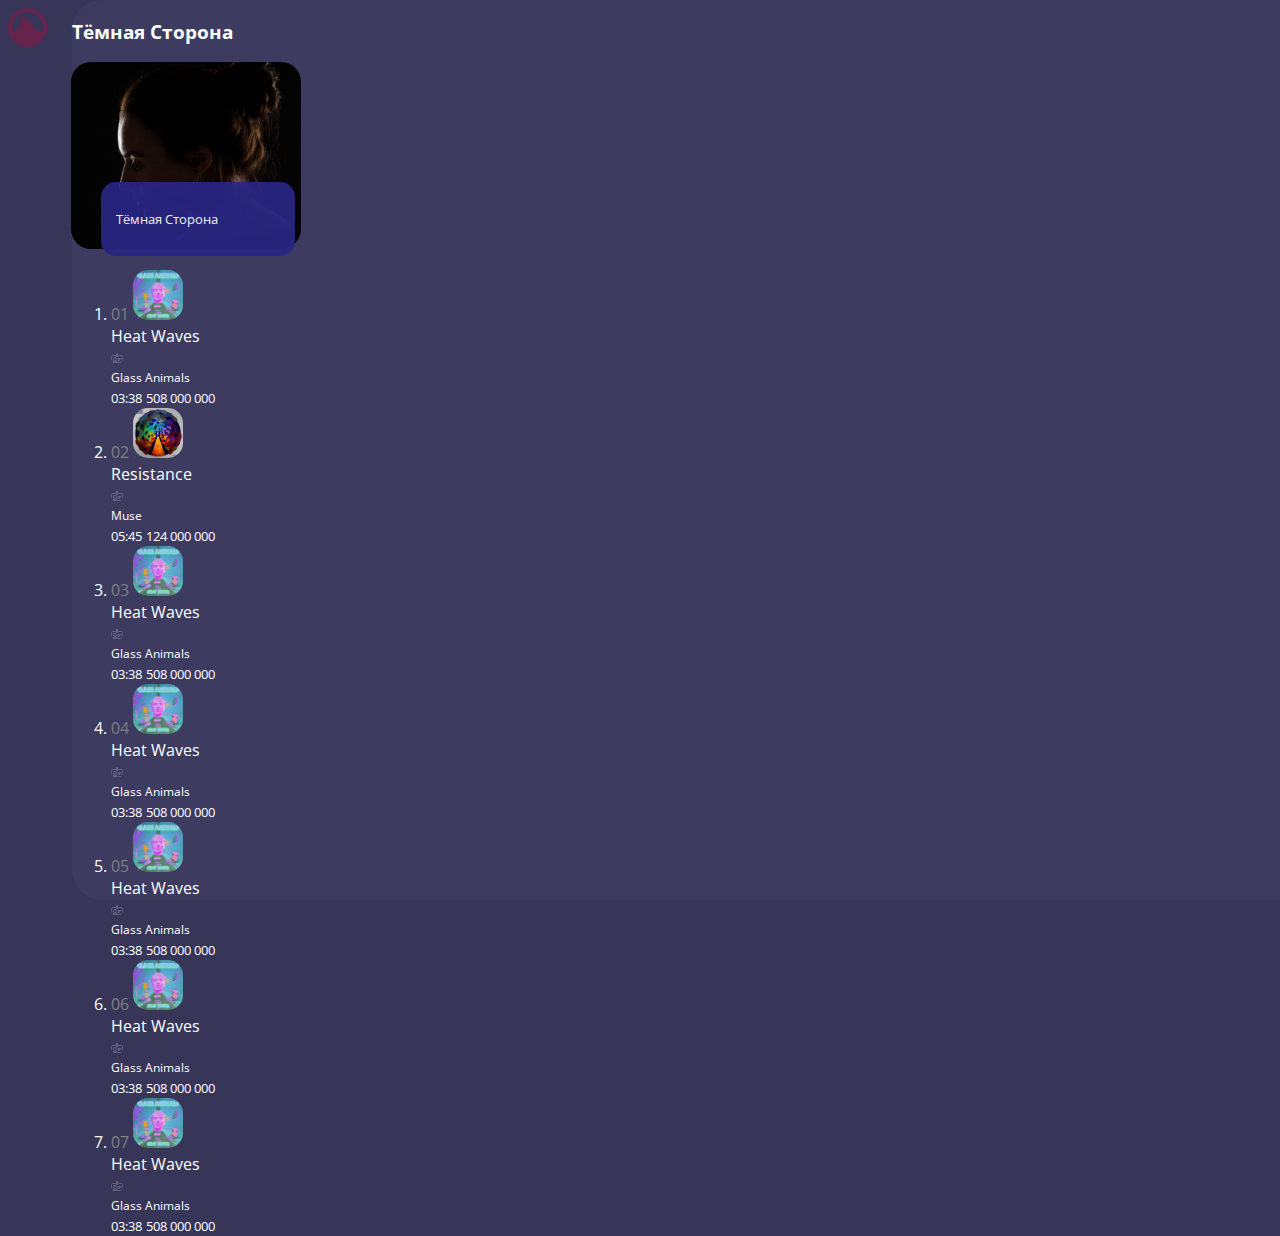
==== album.html @ 731a8bd6 "Add files via upload" ====
<!DOCTYPE html>
<html lang="ru">

<head>
    <meta charset="UTF-8">
    <meta http-equiv="X-UA-Compatible" content="IE=edge">
    <meta name="viewport" content="width=device-width, initial-scale=1.0">
    <title>Главная</title>
    <link href="https://cdn.jsdelivr.net/npm/bootstrap@5.3.0-alpha1/dist/css/bootstrap.min.css" rel="stylesheet"
        integrity="sha384-GLhlTQ8iRABdZLl6O3oVMWSktQOp6b7In1Zl3/Jr59b6EGGoI1aFkw7cmDA6j6gD" crossorigin="anonymous">
    <link rel="stylesheet" href="https://cdnjs.cloudflare.com/ajax/libs/animate.css/4.1.1/animate.min.css" />
    <link rel="stylesheet" href="css/index.css">
    <link rel="shortcut icon" href="favicon.ico" type="image/x-icon">
</head>

<body style="overflow: hidden;">
    <header class="d-flex flex-column flex-shrink-0" style="width: 72px;">
        <a href="/music" class="d-block p-3 link-dark text-decoration-none  animate__animated animate__slideInRight"
            data-bs-toggle="tooltip">
            <img src="assets/audio.png" class="bi pe-none" width="39" height="39">
        </a>
    </header>
    <main class="animate__animated animate__slideInRight">
        <h3 class="my-4 ms-5">Тёмная Сторона</h3>
        <div class="row">
            <div class="img-text animate__animated animate__zoomIn ms-5 me-1 col">
                <img src="assets/dark.jpg" class="img">
                <div class="body-1" style="left: 30px;">
                    <p class="card-text">Тёмная Сторона</p>
                </div>
            </div>
            <ol class="col list">
                <li class="d-flex align-items-center mb-3">
                    <span class="me-3">01</span>
                    <img class="me-3" src="assets/heatwaves.png" width="50px" height="50px">
                    <div class="text me-5">
                        <div>Heat Waves</div>
                        <div class="d-flex">
                            <img src="assets/profile-no.png" width="12px" height="12px">
                            <div class="text-secondary">Glass Animals</div>
                        </div>
                    </div>
                    <span class="time ms-5">03:38</span>
                    <span class="time text-secondary ms-auto me-4">508 000 000</span>
                </li>
                <li class="d-flex align-items-center mb-3">
                    <span class="me-3">02</span>
                    <img class="me-3" src="assets/resistance.jpg" width="50px" height="50px">
                    <div class="text me-5">
                        <div>Resistance</div>
                        <div class="d-flex">
                            <img src="assets/profile-no.png" width="12px" height="12px">
                            <div class="text-secondary">Muse</div>
                        </div>
                    </div>
                    <span class="time ms-5">05:45</span>
                    <span class="time text-secondary ms-auto me-4">124 000 000</span>
                </li>
                <li class="d-flex align-items-center mb-3">
                    <span class="me-3">03</span>
                    <img class="me-3" src="assets/heatwaves.png" width="50px" height="50px">
                    <div class="text me-5">
                        <div>Heat Waves</div>
                        <div class="d-flex">
                            <img src="assets/profile-no.png" width="12px" height="12px">
                            <div class="text-secondary">Glass Animals</div>
                        </div>
                    </div>
                    <span class="time ms-5">03:38</span>
                    <span class="time text-secondary ms-auto me-4">508 000 000</span>
                </li>
                <li class="d-flex align-items-center mb-3">
                    <span class="me-3">04</span>
                    <img class="me-3" src="assets/heatwaves.png" width="50px" height="50px">
                    <div class="text me-5">
                        <div>Heat Waves</div>
                        <div class="d-flex">
                            <img src="assets/profile-no.png" width="12px" height="12px">
                            <div class="text-secondary">Glass Animals</div>
                        </div>
                    </div>
                    <span class="time ms-5">03:38</span>
                    <span class="time text-secondary ms-auto me-4">508 000 000</span>
                </li>
                <li class="d-flex align-items-center mb-3">
                    <span class="me-3">05</span>
                    <img class="me-3" src="assets/heatwaves.png" width="50px" height="50px">
                    <div class="text me-5">
                        <div>Heat Waves</div>
                        <div class="d-flex">
                            <img src="assets/profile-no.png" width="12px" height="12px">
                            <div class="text-secondary">Glass Animals</div>
                        </div>
                    </div>
                    <span class="time ms-5">03:38</span>
                    <span class="time text-secondary ms-auto me-4">508 000 000</span>
                </li>
                <li class="d-flex align-items-center mb-3">
                    <span class="me-3">06</span>
                    <img class="me-3" src="assets/heatwaves.png" width="50px" height="50px">
                    <div class="me-5 text">
                        <div>Heat Waves</div>
                        <div class="d-flex">
                            <img src="assets/profile-no.png" width="12px" height="12px">
                            <div class="text-secondary">Glass Animals</div>
                        </div>
                    </div>
                    <span class="time ms-5">03:38</span>
                    <span class="time text-secondary ms-auto me-4">508 000 000</span>
                </li>
                <li class="d-flex align-items-center mb-3">
                    <span class="me-3">07</span>
                    <img class="me-3" src="assets/heatwaves.png" width="50px" height="50px">
                    <div class="me-5 text">
                        <div>Heat Waves</div>
                        <div class="d-flex">
                            <img src="assets/profile-no.png" width="12px" height="12px">
                            <div class="text-secondary">Glass Animals</div>
                        </div>
                    </div>
                    <span class="time ms-5">03:38</span>
                    <span class="time text-secondary ms-auto me-4">508 000 000</span>
                </li>
            </ol>
        </div>

    </main>
    <script src="https://cdn.jsdelivr.net/npm/bootstrap@5.3.0-alpha1/dist/js/bootstrap.bundle.min.js"
        integrity="sha384-w76AqPfDkMBDXo30jS1Sgez6pr3x5MlQ1ZAGC+nuZB+EYdgRZgiwxhTBTkF7CXvN"
        crossorigin="anonymous"></script>
</body>

</html>
---- css/index.css ----
@import url('https://fonts.googleapis.com/css2?family=Open+Sans&display=swap');

* {
    font-family: 'Open Sans', sans-serif;
}

body {
    background: #373658;
}

main {
    position: absolute;
    
    height: 100%;
    background: #3D3B60;
    left: 72px;
    top: 0;
    right: 0;
    border-radius: 30px 0 0 30px;
    color: white;
}

.img {
    max-width: 230px;
    max-height: 190px;
    border-radius: 20px;
}

.body-1 {
    position: absolute;
    background: #282682;
    padding: 15px 77px 15px 15px;
    border-radius: 15px;
    top: 120px;
    left: 17px;
    opacity: .94;
}

.img-text {
    position: relative;
    max-width: 230px;
}

p {
    font-size: 13px;
    color: white;
}

.body-2 {
    position: absolute;
    background: #792787;
    padding: 15px 45px 15px 15px;
    border-radius: 15px;
    bottom: 15px;
    left: 17px;
    opacity: .94;
}

.albums {
    overflow-x: auto;
}

span.me-3 {
    color: grey;
}

li img {
    border-radius: 15px;
}

div .d-flex {
    align-items: center;
}

.text-secondary {
    font-size: 12px;
}

.time {
    font-size: 13px;
}

.text {
    width: 178px;
}

.row {
    margin-left: -1px;
    padding: 0;
}

@media (max-width: 425px) {
    .ms-auto {
        visibility: hidden;
    }
    .list {
        margin-top: 10px;
    }
}

@media (max-height: 740px) {
    main {
        height: auto;
    }
}
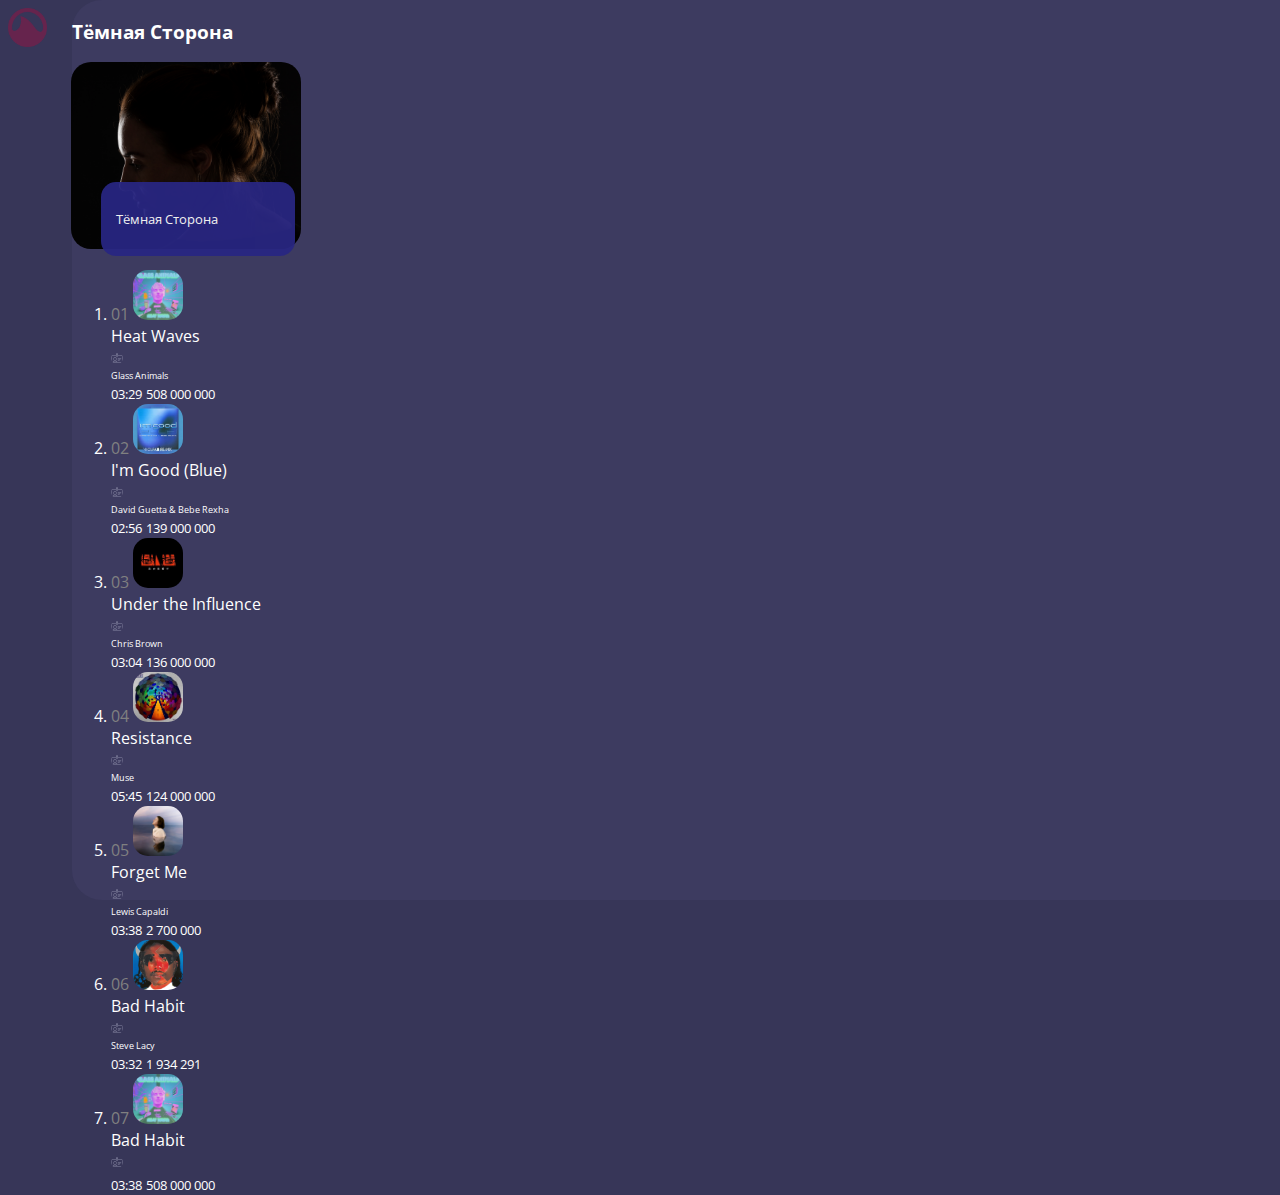
==== commit 4e8371b0: "Add files via upload" ====
--- a/album.html
+++ b/album.html
@@ -37,88 +37,88 @@
                         <div>Heat Waves</div>
                         <div class="d-flex">
                             <img src="assets/profile-no.png" width="12px" height="12px">
-                            <div class="text-secondary">Glass Animals</div>
+                            <div class="text-secondary ms-1">Glass Animals</div>
                         </div>
                     </div>
-                    <span class="time ms-5">03:38</span>
+                    <span class="time ms-2">03:29</span>
                     <span class="time text-secondary ms-auto me-4">508 000 000</span>
                 </li>
                 <li class="d-flex align-items-center mb-3">
                     <span class="me-3">02</span>
+                    <img class="me-3" src="assets/good.jpg" width="50px" height="50px">
+                    <div class="text me-5">
+                        <div>I'm Good (Blue)</div>
+                        <div class="d-flex">
+                            <img src="assets/profile-no.png" width="12px" height="12px">
+                            <div class="text-secondary ms-1">David Guetta & Bebe Rexha</div>
+                        </div>
+                    </div>
+                    <span class="time ms-2">02:56</span>
+                    <span class="time text-secondary ms-auto me-4">139 000 000</span>
+                </li>
+                <li class="d-flex align-items-center mb-3">
+                    <span class="me-3">03</span>
+                    <img class="me-3" src="assets/under.jpeg" width="50px" height="50px">
+                    <div class="text me-5">
+                        <div>Under the Influence</div>
+                        <div class="d-flex">
+                            <img src="assets/profile-no.png" width="12px" height="12px">
+                            <div class="text-secondary ms-1">Chris Brown</div>
+                        </div>
+                    </div>
+                    <span class="time ms-2">03:04</span>
+                    <span class="time text-secondary ms-auto me-4">136 000 000</span>
+                </li>
+                <li class="d-flex align-items-center mb-3">
+                    <span class="me-3">04</span>
                     <img class="me-3" src="assets/resistance.jpg" width="50px" height="50px">
                     <div class="text me-5">
                         <div>Resistance</div>
                         <div class="d-flex">
                             <img src="assets/profile-no.png" width="12px" height="12px">
-                            <div class="text-secondary">Muse</div>
+                            <div class="text-secondary ms-1">Muse</div>
                         </div>
                     </div>
-                    <span class="time ms-5">05:45</span>
+                    <span class="time ms-2">05:45</span>
                     <span class="time text-secondary ms-auto me-4">124 000 000</span>
                 </li>
                 <li class="d-flex align-items-center mb-3">
-                    <span class="me-3">03</span>
-                    <img class="me-3" src="assets/heatwaves.png" width="50px" height="50px">
+                    <span class="me-3">05</span>
+                    <img class="me-3" src="assets/forget.png" width="50px" height="50px">
                     <div class="text me-5">
-                        <div>Heat Waves</div>
+                        <div>Forget Me</div>
                         <div class="d-flex">
                             <img src="assets/profile-no.png" width="12px" height="12px">
-                            <div class="text-secondary">Glass Animals</div>
+                            <div class="text-secondary ms-1">Lewis Capaldi</div>
                         </div>
                     </div>
-                    <span class="time ms-5">03:38</span>
-                    <span class="time text-secondary ms-auto me-4">508 000 000</span>
-                </li>
-                <li class="d-flex align-items-center mb-3">
-                    <span class="me-3">04</span>
-                    <img class="me-3" src="assets/heatwaves.png" width="50px" height="50px">
-                    <div class="text me-5">
-                        <div>Heat Waves</div>
-                        <div class="d-flex">
-                            <img src="assets/profile-no.png" width="12px" height="12px">
-                            <div class="text-secondary">Glass Animals</div>
-                        </div>
-                    </div>
-                    <span class="time ms-5">03:38</span>
-                    <span class="time text-secondary ms-auto me-4">508 000 000</span>
-                </li>
-                <li class="d-flex align-items-center mb-3">
-                    <span class="me-3">05</span>
-                    <img class="me-3" src="assets/heatwaves.png" width="50px" height="50px">
-                    <div class="text me-5">
-                        <div>Heat Waves</div>
-                        <div class="d-flex">
-                            <img src="assets/profile-no.png" width="12px" height="12px">
-                            <div class="text-secondary">Glass Animals</div>
-                        </div>
-                    </div>
-                    <span class="time ms-5">03:38</span>
-                    <span class="time text-secondary ms-auto me-4">508 000 000</span>
+                    <span class="time ms-2">03:38</span>
+                    <span class="time text-secondary ms-auto me-4">2 700 000</span>
                 </li>
                 <li class="d-flex align-items-center mb-3">
                     <span class="me-3">06</span>
-                    <img class="me-3" src="assets/heatwaves.png" width="50px" height="50px">
+                    <img class="me-3" src="assets/bad.jpg" width="50px" height="50px">
                     <div class="me-5 text">
-                        <div>Heat Waves</div>
+                        <div>Bad Habit</div>
                         <div class="d-flex">
                             <img src="assets/profile-no.png" width="12px" height="12px">
-                            <div class="text-secondary">Glass Animals</div>
+                            <div class="text-secondary ms-1">Steve Lacy</div>
                         </div>
                     </div>
-                    <span class="time ms-5">03:38</span>
-                    <span class="time text-secondary ms-auto me-4">508 000 000</span>
+                    <span class="time ms-2">03:32</span>
+                    <span class="time text-secondary ms-auto me-4">1 934 291</span>
                 </li>
                 <li class="d-flex align-items-center mb-3">
                     <span class="me-3">07</span>
                     <img class="me-3" src="assets/heatwaves.png" width="50px" height="50px">
                     <div class="me-5 text">
-                        <div>Heat Waves</div>
+                        <div>Bad Habit</div>
                         <div class="d-flex">
                             <img src="assets/profile-no.png" width="12px" height="12px">
-                            <div class="text-secondary">Glass Animals</div>
+                            <div class="text-secondary ms-1"></div>
                         </div>
                     </div>
-                    <span class="time ms-5">03:38</span>
+                    <span class="time ms-2">03:38</span>
                     <span class="time text-secondary ms-auto me-4">508 000 000</span>
                 </li>
             </ol>
--- a/css/index.css
+++ b/css/index.css
@@ -10,7 +10,6 @@
 
 main {
     position: absolute;
-    
     height: 100%;
     background: #3D3B60;
     left: 72px;
@@ -73,7 +72,7 @@
 }
 
 .text-secondary {
-    font-size: 12px;
+    font-size: 9px;
 }
 
 .time {
@@ -92,6 +91,7 @@
 @media (max-width: 425px) {
     .ms-auto {
         visibility: hidden;
+        width: 0;
     }
     .list {
         margin-top: 10px;
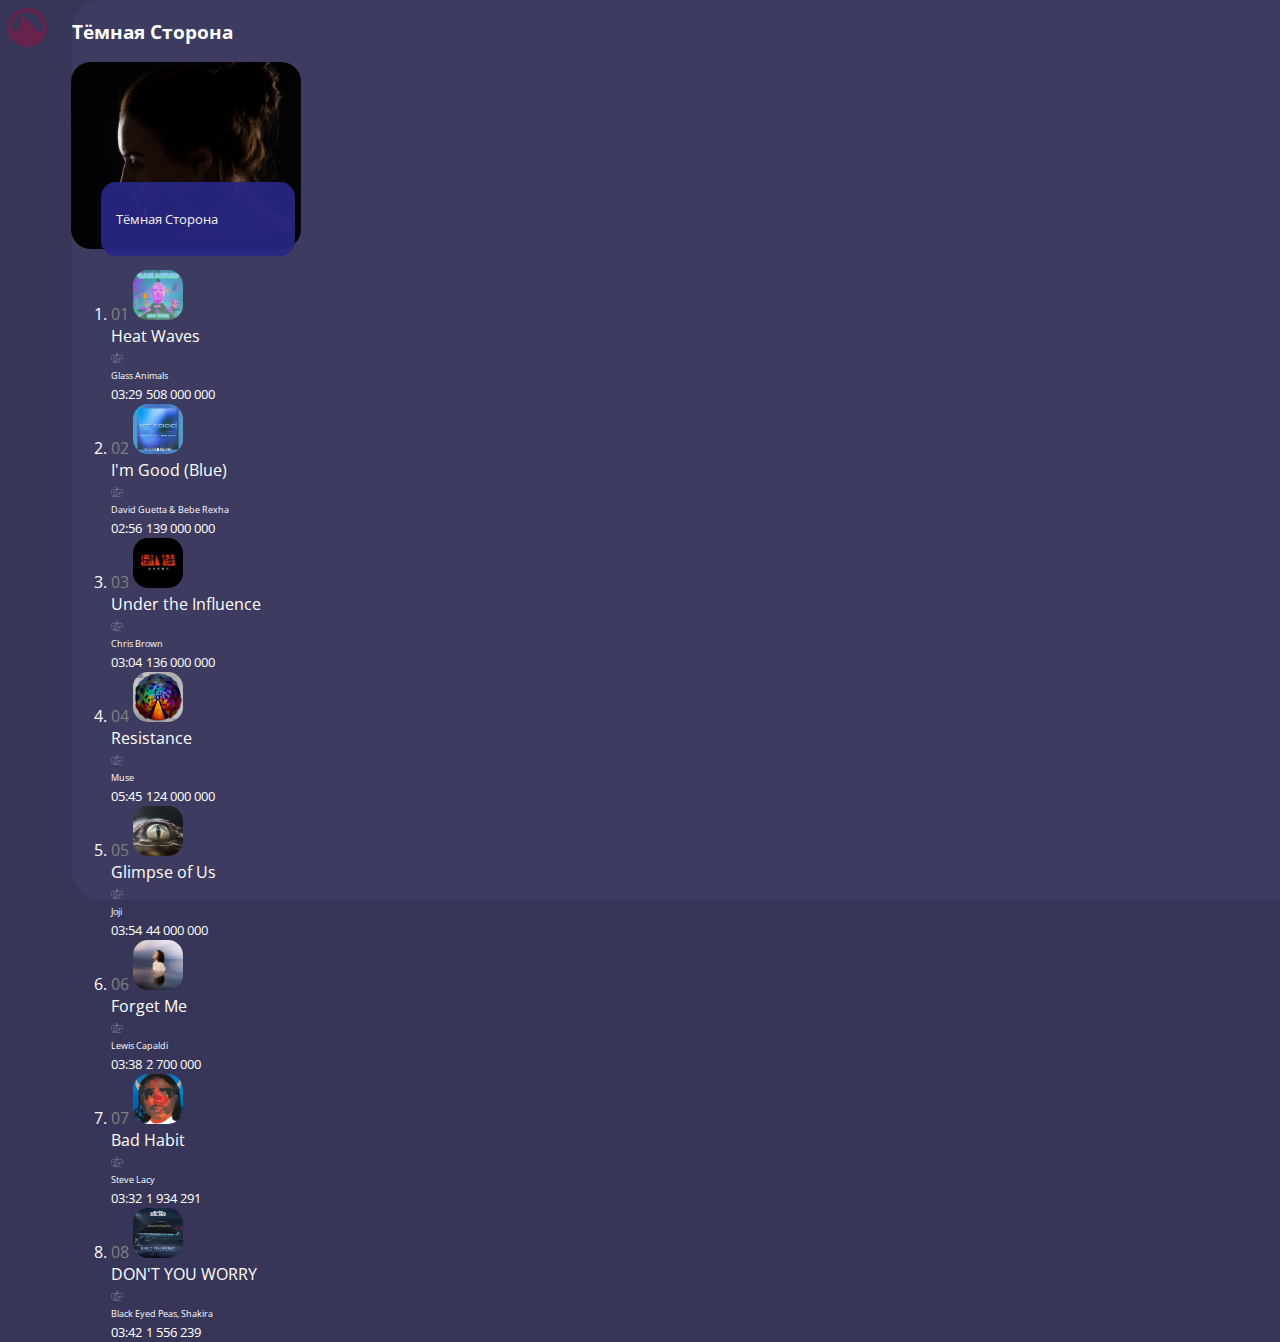
==== commit efba13d9: "Add files via upload" ====
--- a/album.html
+++ b/album.html
@@ -13,7 +13,7 @@
     <link rel="shortcut icon" href="favicon.ico" type="image/x-icon">
 </head>
 
-<body style="overflow: hidden;">
+<body style="overflow-x: hidden;">
     <header class="d-flex flex-column flex-shrink-0" style="width: 72px;">
         <a href="/music" class="d-block p-3 link-dark text-decoration-none  animate__animated animate__slideInRight"
             data-bs-toggle="tooltip">
@@ -30,7 +30,7 @@
                 </div>
             </div>
             <ol class="col list">
-                <li class="d-flex align-items-center mb-3">
+                <li class="d-flex align-items-center mb-3 animate__animated animate__slideInRight">
                     <span class="me-3">01</span>
                     <img class="me-3" src="assets/heatwaves.png" width="50px" height="50px">
                     <div class="text me-5">
@@ -43,7 +43,7 @@
                     <span class="time ms-2">03:29</span>
                     <span class="time text-secondary ms-auto me-4">508 000 000</span>
                 </li>
-                <li class="d-flex align-items-center mb-3">
+                <li class="d-flex align-items-center mb-3 animate__animated animate__slideInRight">
                     <span class="me-3">02</span>
                     <img class="me-3" src="assets/good.jpg" width="50px" height="50px">
                     <div class="text me-5">
@@ -56,7 +56,7 @@
                     <span class="time ms-2">02:56</span>
                     <span class="time text-secondary ms-auto me-4">139 000 000</span>
                 </li>
-                <li class="d-flex align-items-center mb-3">
+                <li class="d-flex align-items-center mb-3 animate__animated animate__slideInRight">
                     <span class="me-3">03</span>
                     <img class="me-3" src="assets/under.jpeg" width="50px" height="50px">
                     <div class="text me-5">
@@ -69,7 +69,7 @@
                     <span class="time ms-2">03:04</span>
                     <span class="time text-secondary ms-auto me-4">136 000 000</span>
                 </li>
-                <li class="d-flex align-items-center mb-3">
+                <li class="d-flex align-items-center mb-3 animate__animated animate__slideInRight">
                     <span class="me-3">04</span>
                     <img class="me-3" src="assets/resistance.jpg" width="50px" height="50px">
                     <div class="text me-5">
@@ -82,8 +82,21 @@
                     <span class="time ms-2">05:45</span>
                     <span class="time text-secondary ms-auto me-4">124 000 000</span>
                 </li>
-                <li class="d-flex align-items-center mb-3">
+                <li class="d-flex align-items-center mb-3 animate__animated animate__slideInRight">
                     <span class="me-3">05</span>
+                    <img class="me-3" src="assets/us.jpg" width="50px" height="50px">
+                    <div class="me-5 text">
+                        <div>Glimpse of Us</div>
+                        <div class="d-flex">
+                            <img src="assets/profile-no.png" width="12px" height="12px">
+                            <div class="text-secondary ms-1">Joji</div>
+                        </div>
+                    </div>
+                    <span class="time ms-2">03:54</span>
+                    <span class="time text-secondary ms-auto me-4">44 000 000</span>
+                </li>
+                <li class="d-flex align-items-center mb-3 animate__animated animate__slideInRight">
+                    <span class="me-3">06</span>
                     <img class="me-3" src="assets/forget.png" width="50px" height="50px">
                     <div class="text me-5">
                         <div>Forget Me</div>
@@ -95,8 +108,8 @@
                     <span class="time ms-2">03:38</span>
                     <span class="time text-secondary ms-auto me-4">2 700 000</span>
                 </li>
-                <li class="d-flex align-items-center mb-3">
-                    <span class="me-3">06</span>
+                <li class="d-flex align-items-center mb-3 animate__animated animate__slideInRight">
+                    <span class="me-3">07</span>
                     <img class="me-3" src="assets/bad.jpg" width="50px" height="50px">
                     <div class="me-5 text">
                         <div>Bad Habit</div>
@@ -108,18 +121,18 @@
                     <span class="time ms-2">03:32</span>
                     <span class="time text-secondary ms-auto me-4">1 934 291</span>
                 </li>
-                <li class="d-flex align-items-center mb-3">
-                    <span class="me-3">07</span>
-                    <img class="me-3" src="assets/heatwaves.png" width="50px" height="50px">
+                <li class="d-flex align-items-center mb-3 animate__animated animate__slideInRight">
+                    <span class="me-3">08</span>
+                    <img class="me-3" src="assets/you.jpg" width="50px" height="50px">
                     <div class="me-5 text">
-                        <div>Bad Habit</div>
+                        <div>DON'T YOU WORRY</div>
                         <div class="d-flex">
                             <img src="assets/profile-no.png" width="12px" height="12px">
-                            <div class="text-secondary ms-1"></div>
+                            <div class="text-secondary ms-1">Black Eyed Peas, Shakira</div>
                         </div>
                     </div>
-                    <span class="time ms-2">03:38</span>
-                    <span class="time text-secondary ms-auto me-4">508 000 000</span>
+                    <span class="time ms-2">03:42</span>
+                    <span class="time text-secondary ms-auto me-4">1 556 239</span>
                 </li>
             </ol>
         </div>
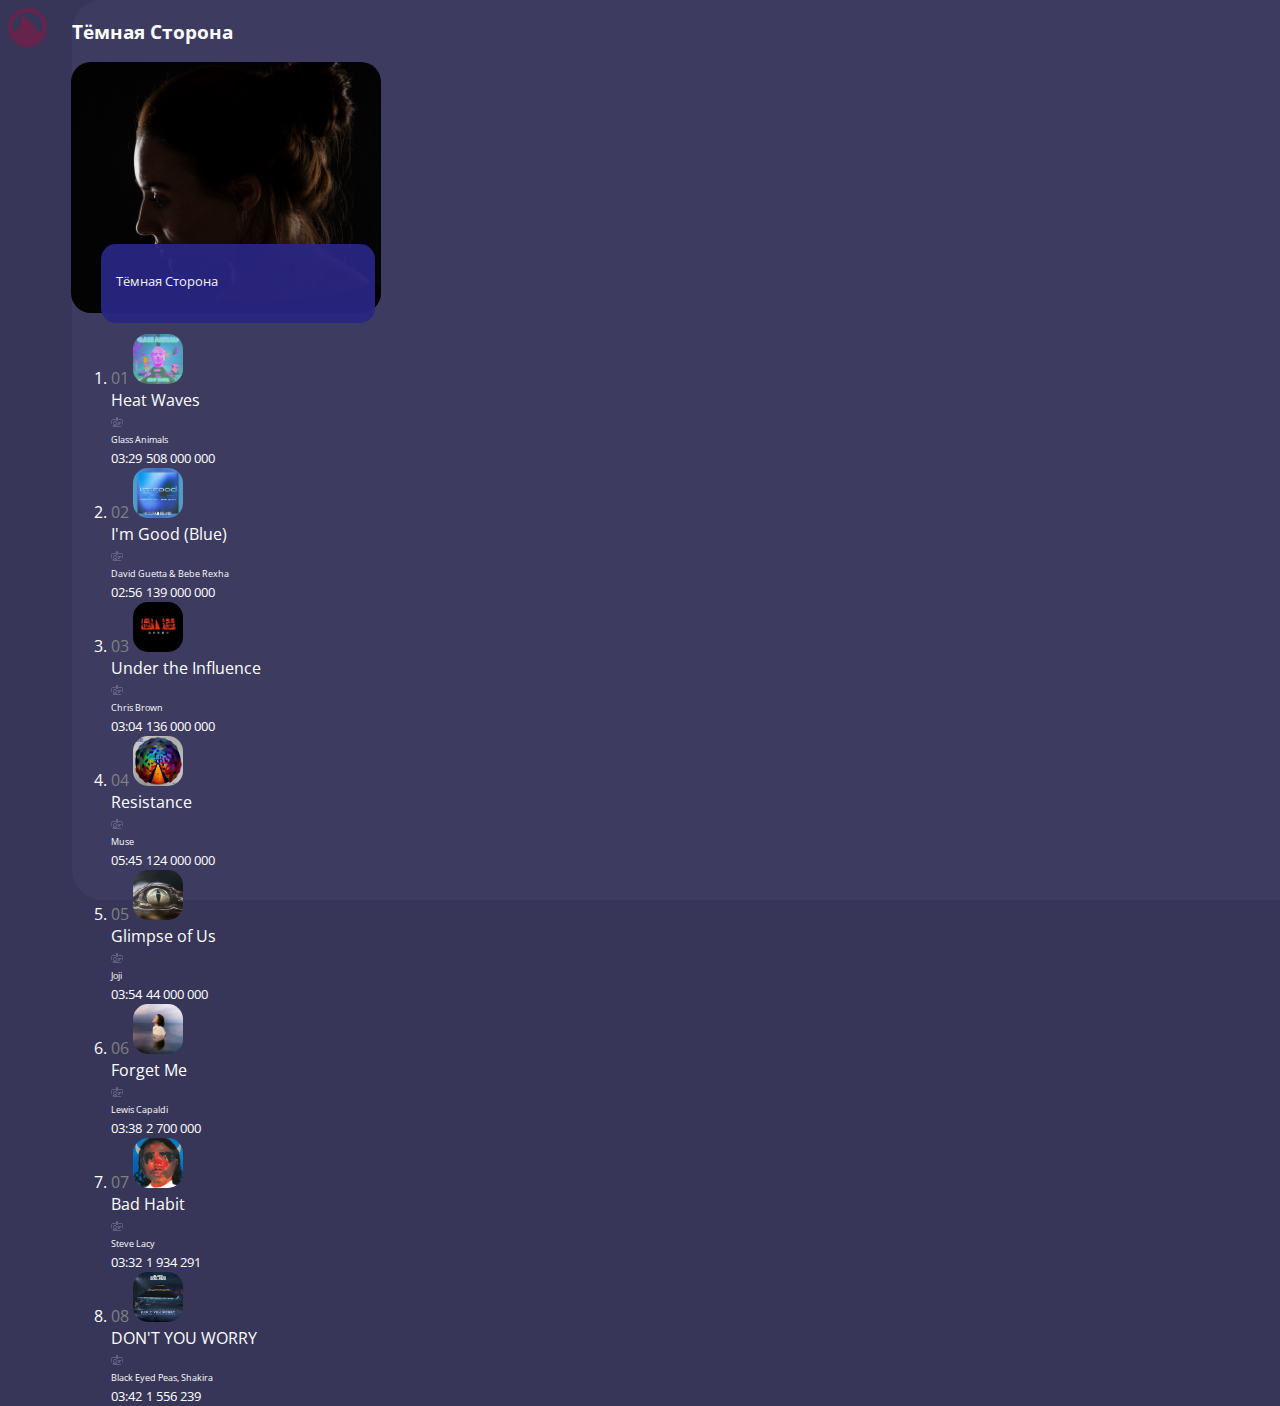
==== commit 05f5e2b6: "Add files via upload" ====
--- a/album.html
+++ b/album.html
@@ -10,12 +10,13 @@
         integrity="sha384-GLhlTQ8iRABdZLl6O3oVMWSktQOp6b7In1Zl3/Jr59b6EGGoI1aFkw7cmDA6j6gD" crossorigin="anonymous">
     <link rel="stylesheet" href="https://cdnjs.cloudflare.com/ajax/libs/animate.css/4.1.1/animate.min.css" />
     <link rel="stylesheet" href="css/index.css">
+    <link rel="stylesheet" href="css/albums.css">
     <link rel="shortcut icon" href="favicon.ico" type="image/x-icon">
 </head>
 
-<body style="overflow-x: hidden;">
+<body>
     <header class="d-flex flex-column flex-shrink-0" style="width: 72px;">
-        <a href="/music" class="d-block p-3 link-dark text-decoration-none  animate__animated animate__slideInRight"
+        <a href="/music" class="d-block p-3 link-dark text-decoration-none"
             data-bs-toggle="tooltip">
             <img src="assets/audio.png" class="bi pe-none" width="39" height="39">
         </a>
@@ -23,7 +24,7 @@
     <main class="animate__animated animate__slideInRight">
         <h3 class="my-4 ms-5">Тёмная Сторона</h3>
         <div class="row">
-            <div class="img-text animate__animated animate__zoomIn ms-5 me-1 col">
+            <div class="img-text animate__animated animate__zoomIn ms-4 me-1 col">
                 <img src="assets/dark.jpg" class="img">
                 <div class="body-1" style="left: 30px;">
                     <p class="card-text">Тёмная Сторона</p>
--- a/css/index.css
+++ b/css/index.css
@@ -20,24 +20,24 @@
 }
 
 .img {
-    max-width: 230px;
-    max-height: 190px;
+    max-width: 310px;
+    max-height: 270px;
     border-radius: 20px;
 }
 
 .body-1 {
     position: absolute;
     background: #282682;
-    padding: 15px 77px 15px 15px;
+    padding: 15px 157px 20px 15px;
     border-radius: 15px;
-    top: 120px;
+    top: 182px;
     left: 17px;
     opacity: .94;
 }
 
 .img-text {
     position: relative;
-    max-width: 230px;
+    max-width: 310px;
 }
 
 p {
@@ -48,7 +48,7 @@
 .body-2 {
     position: absolute;
     background: #792787;
-    padding: 15px 45px 15px 15px;
+    padding: 15px 125px 20px 15px;
     border-radius: 15px;
     bottom: 15px;
     left: 17px;
@@ -89,17 +89,21 @@
 }
 
 @media (max-width: 425px) {
+    .list {
+        margin-top: 10px;
+    }
+    header {
+        visibility: hidden;
+        width: 0;
+    }
+    main {
+        left: 0;
+    }
+}
+
+@media (max-width: 1180px) {
     .ms-auto {
         visibility: hidden;
         width: 0;
     }
-    .list {
-        margin-top: 10px;
-    }
-}
-
-@media (max-height: 740px) {
-    main {
-        height: auto;
-    }
 }--- a/css/albums.css
+++ b/css/albums.css
@@ -0,0 +1,5 @@
+@media (max-height: 844px) {
+    main {
+        height: auto;
+    }
+}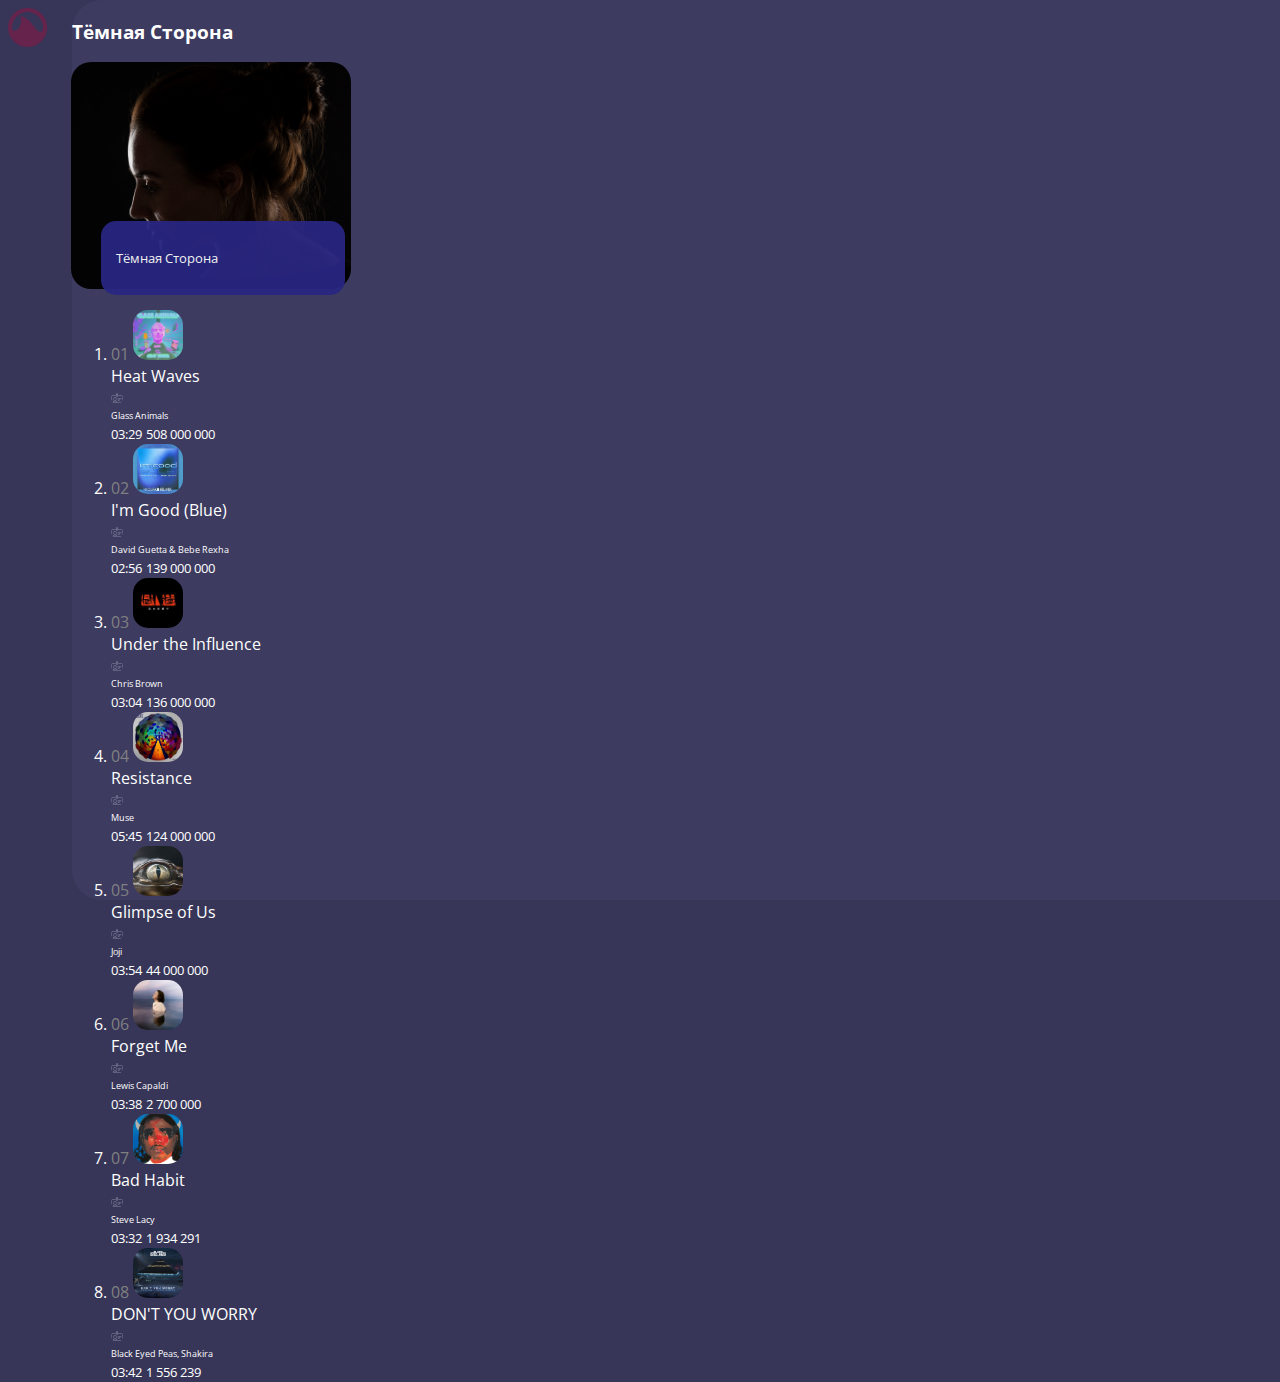
==== commit 42883646: "Add files via upload" ====
--- a/album.html
+++ b/album.html
@@ -1,6 +1,5 @@
 <!DOCTYPE html>
 <html lang="ru">
-
 <head>
     <meta charset="UTF-8">
     <meta http-equiv="X-UA-Compatible" content="IE=edge">
@@ -14,24 +13,24 @@
     <link rel="shortcut icon" href="favicon.ico" type="image/x-icon">
 </head>
 
-<body>
+<body style="overflow-x: hidden;">
     <header class="d-flex flex-column flex-shrink-0" style="width: 72px;">
         <a href="/music" class="d-block p-3 link-dark text-decoration-none"
             data-bs-toggle="tooltip">
             <img src="assets/audio.png" class="bi pe-none" width="39" height="39">
         </a>
     </header>
-    <main class="animate__animated animate__slideInRight">
-        <h3 class="my-4 ms-5">Тёмная Сторона</h3>
+    <main>
+        <h3 class="my-4 ms-4">Тёмная Сторона</h3>
         <div class="row">
-            <div class="img-text animate__animated animate__zoomIn ms-4 me-1 col">
+            <div class="img-text ms-3 me-1 col animate__animated animate__zoomIn">
                 <img src="assets/dark.jpg" class="img">
                 <div class="body-1" style="left: 30px;">
                     <p class="card-text">Тёмная Сторона</p>
                 </div>
             </div>
             <ol class="col list">
-                <li class="d-flex align-items-center mb-3 animate__animated animate__slideInRight">
+                <li class="d-flex align-items-center mb-3">
                     <span class="me-3">01</span>
                     <img class="me-3" src="assets/heatwaves.png" width="50px" height="50px">
                     <div class="text me-5">
@@ -44,7 +43,7 @@
                     <span class="time ms-2">03:29</span>
                     <span class="time text-secondary ms-auto me-4">508 000 000</span>
                 </li>
-                <li class="d-flex align-items-center mb-3 animate__animated animate__slideInRight">
+                <li class="d-flex align-items-center mb-3">
                     <span class="me-3">02</span>
                     <img class="me-3" src="assets/good.jpg" width="50px" height="50px">
                     <div class="text me-5">
@@ -57,7 +56,7 @@
                     <span class="time ms-2">02:56</span>
                     <span class="time text-secondary ms-auto me-4">139 000 000</span>
                 </li>
-                <li class="d-flex align-items-center mb-3 animate__animated animate__slideInRight">
+                <li class="d-flex align-items-center mb-3">
                     <span class="me-3">03</span>
                     <img class="me-3" src="assets/under.jpeg" width="50px" height="50px">
                     <div class="text me-5">
@@ -70,7 +69,7 @@
                     <span class="time ms-2">03:04</span>
                     <span class="time text-secondary ms-auto me-4">136 000 000</span>
                 </li>
-                <li class="d-flex align-items-center mb-3 animate__animated animate__slideInRight">
+                <li class="d-flex align-items-center mb-3">
                     <span class="me-3">04</span>
                     <img class="me-3" src="assets/resistance.jpg" width="50px" height="50px">
                     <div class="text me-5">
@@ -83,7 +82,7 @@
                     <span class="time ms-2">05:45</span>
                     <span class="time text-secondary ms-auto me-4">124 000 000</span>
                 </li>
-                <li class="d-flex align-items-center mb-3 animate__animated animate__slideInRight">
+                <li class="d-flex align-items-center mb-3">
                     <span class="me-3">05</span>
                     <img class="me-3" src="assets/us.jpg" width="50px" height="50px">
                     <div class="me-5 text">
@@ -96,7 +95,7 @@
                     <span class="time ms-2">03:54</span>
                     <span class="time text-secondary ms-auto me-4">44 000 000</span>
                 </li>
-                <li class="d-flex align-items-center mb-3 animate__animated animate__slideInRight">
+                <li class="d-flex align-items-center mb-3">
                     <span class="me-3">06</span>
                     <img class="me-3" src="assets/forget.png" width="50px" height="50px">
                     <div class="text me-5">
@@ -109,7 +108,7 @@
                     <span class="time ms-2">03:38</span>
                     <span class="time text-secondary ms-auto me-4">2 700 000</span>
                 </li>
-                <li class="d-flex align-items-center mb-3 animate__animated animate__slideInRight">
+                <li class="d-flex align-items-center mb-3">
                     <span class="me-3">07</span>
                     <img class="me-3" src="assets/bad.jpg" width="50px" height="50px">
                     <div class="me-5 text">
@@ -122,7 +121,7 @@
                     <span class="time ms-2">03:32</span>
                     <span class="time text-secondary ms-auto me-4">1 934 291</span>
                 </li>
-                <li class="d-flex align-items-center mb-3 animate__animated animate__slideInRight">
+                <li class="d-flex align-items-center mb-3">
                     <span class="me-3">08</span>
                     <img class="me-3" src="assets/you.jpg" width="50px" height="50px">
                     <div class="me-5 text">
--- a/css/index.css
+++ b/css/index.css
@@ -20,24 +20,24 @@
 }
 
 .img {
-    max-width: 310px;
-    max-height: 270px;
+    max-width: 280px;
+    max-height: 240px;
     border-radius: 20px;
 }
 
 .body-1 {
     position: absolute;
     background: #282682;
-    padding: 15px 157px 20px 15px;
+    padding: 15px 127px 15px 15px;
     border-radius: 15px;
-    top: 182px;
+    top: 159px;
     left: 17px;
     opacity: .94;
 }
 
 .img-text {
     position: relative;
-    max-width: 310px;
+    max-width: 280px;
 }
 
 p {
@@ -48,7 +48,7 @@
 .body-2 {
     position: absolute;
     background: #792787;
-    padding: 15px 125px 20px 15px;
+    padding: 15px 95px 15px 15px;
     border-radius: 15px;
     bottom: 15px;
     left: 17px;
@@ -95,6 +95,7 @@
     header {
         visibility: hidden;
         width: 0;
+        height: 0;
     }
     main {
         left: 0;
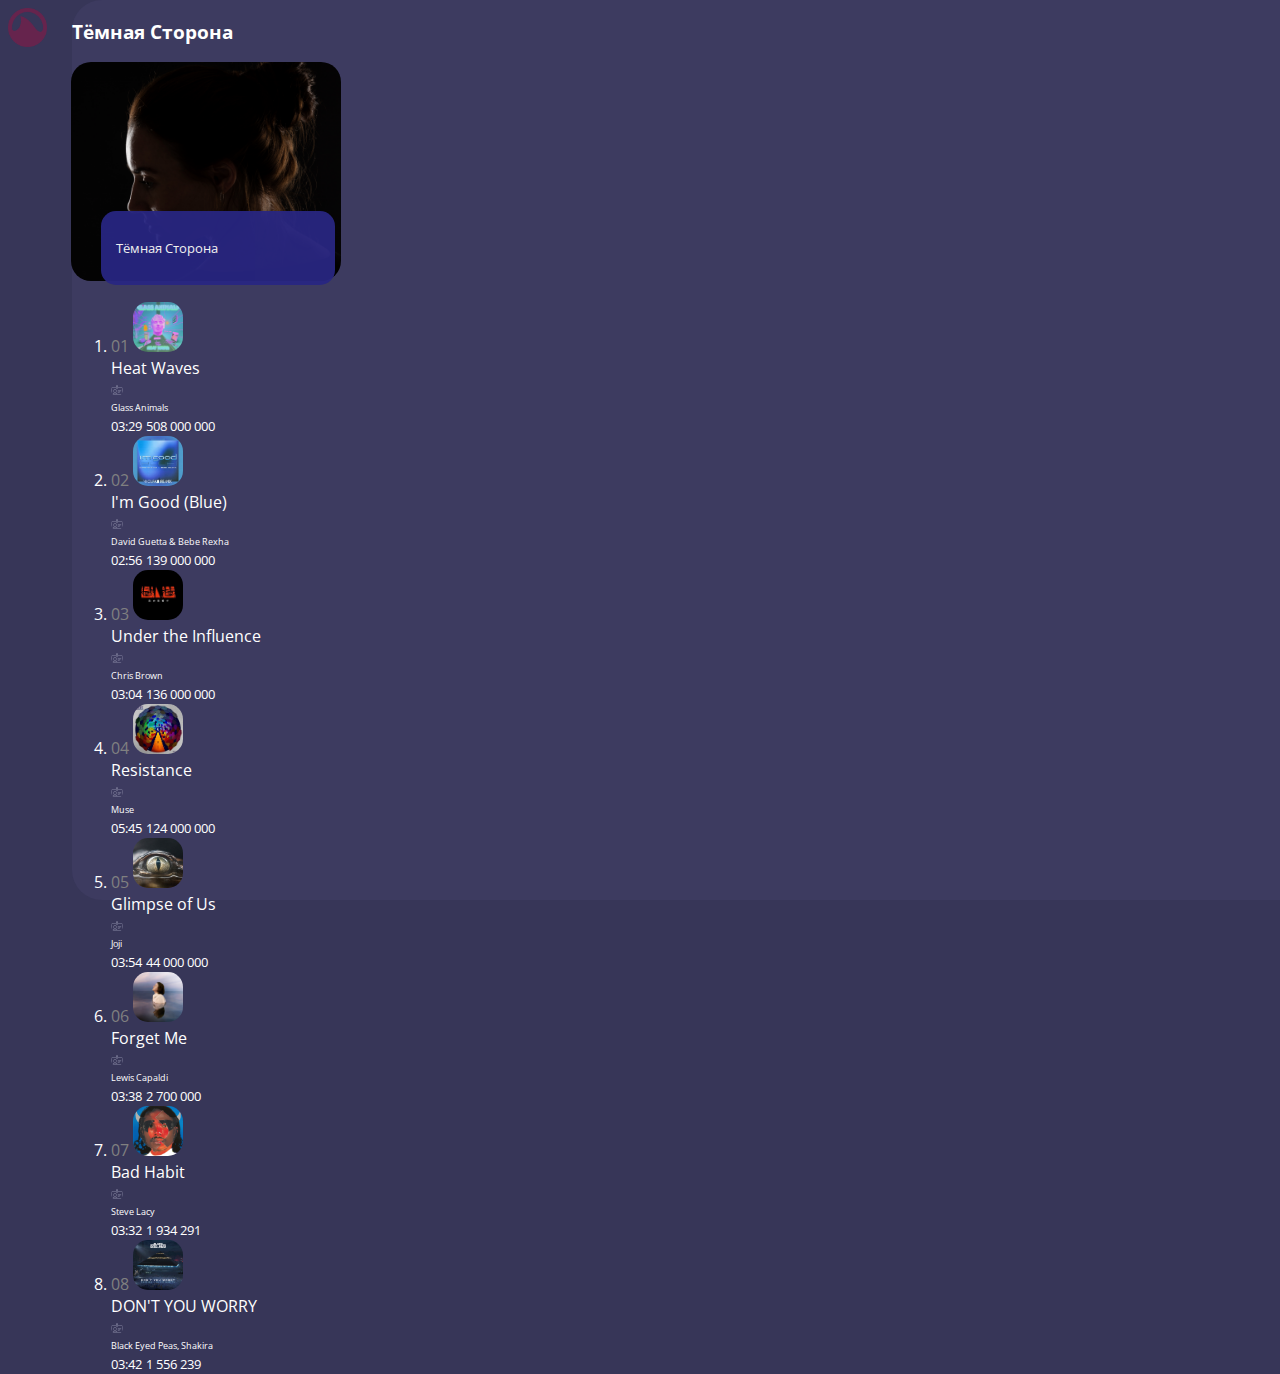
==== commit 9e0ee695: "Add files via upload" ====
--- a/album.html
+++ b/album.html
@@ -11,6 +11,8 @@
     <link rel="stylesheet" href="css/index.css">
     <link rel="stylesheet" href="css/albums.css">
     <link rel="shortcut icon" href="favicon.ico" type="image/x-icon">
+    <script src="js/data.js" defer></script>
+    <script src="js/album.js" defer></script>
 </head>
 
 <body style="overflow-x: hidden;">
@@ -24,12 +26,8 @@
         <h3 class="my-4 ms-4">Тёмная Сторона</h3>
         <div class="row">
             <div class="img-text ms-3 me-1 col animate__animated animate__zoomIn">
-                <img src="assets/dark.jpg" class="img">
-                <div class="body-1" style="left: 30px;">
-                    <p class="card-text">Тёмная Сторона</p>
-                </div>
             </div>
-            <ol class="col list">
+            <ol class="col playlist">
                 <li class="d-flex align-items-center mb-3">
                     <span class="me-3">01</span>
                     <img class="me-3" src="assets/heatwaves.png" width="50px" height="50px">
--- a/css/index.css
+++ b/css/index.css
@@ -20,24 +20,24 @@
 }
 
 .img {
-    max-width: 280px;
-    max-height: 240px;
+    max-width: 270px;
+    max-height: 230px;
     border-radius: 20px;
 }
 
 .body-1 {
     position: absolute;
     background: #282682;
-    padding: 15px 127px 15px 15px;
+    padding: 15px 117px 15px 15px;
     border-radius: 15px;
-    top: 159px;
+    top: 149px;
     left: 17px;
     opacity: .94;
 }
 
 .img-text {
     position: relative;
-    max-width: 280px;
+    max-width: 270px;
 }
 
 p {
@@ -48,7 +48,7 @@
 .body-2 {
     position: absolute;
     background: #792787;
-    padding: 15px 95px 15px 15px;
+    padding: 15px 85px 15px 15px;
     border-radius: 15px;
     bottom: 15px;
     left: 17px;
@@ -89,7 +89,7 @@
 }
 
 @media (max-width: 425px) {
-    .list {
+    .playlist {
         margin-top: 10px;
     }
     header {
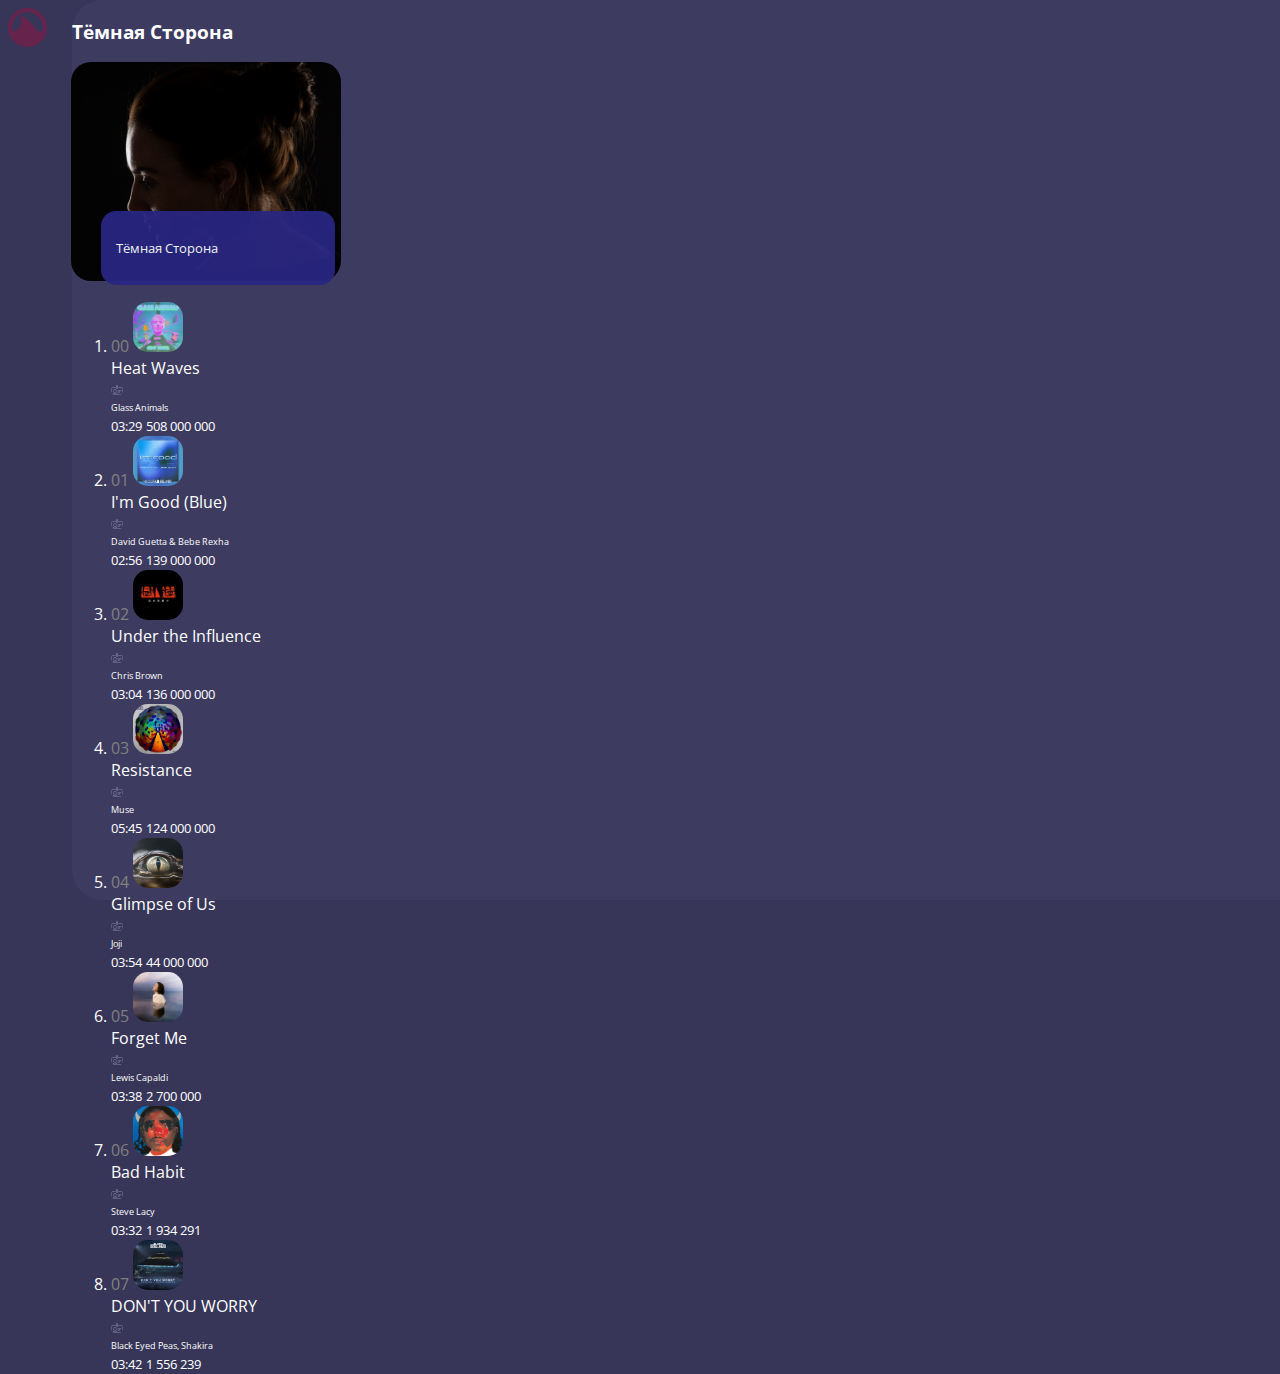
==== commit 6c2075f5: "Add files via upload" ====
--- a/album.html
+++ b/album.html
@@ -25,114 +25,8 @@
     <main>
         <h3 class="my-4 ms-4">Тёмная Сторона</h3>
         <div class="row">
-            <div class="img-text ms-3 me-1 col animate__animated animate__zoomIn">
-            </div>
-            <ol class="col playlist">
-                <li class="d-flex align-items-center mb-3">
-                    <span class="me-3">01</span>
-                    <img class="me-3" src="assets/heatwaves.png" width="50px" height="50px">
-                    <div class="text me-5">
-                        <div>Heat Waves</div>
-                        <div class="d-flex">
-                            <img src="assets/profile-no.png" width="12px" height="12px">
-                            <div class="text-secondary ms-1">Glass Animals</div>
-                        </div>
-                    </div>
-                    <span class="time ms-2">03:29</span>
-                    <span class="time text-secondary ms-auto me-4">508 000 000</span>
-                </li>
-                <li class="d-flex align-items-center mb-3">
-                    <span class="me-3">02</span>
-                    <img class="me-3" src="assets/good.jpg" width="50px" height="50px">
-                    <div class="text me-5">
-                        <div>I'm Good (Blue)</div>
-                        <div class="d-flex">
-                            <img src="assets/profile-no.png" width="12px" height="12px">
-                            <div class="text-secondary ms-1">David Guetta & Bebe Rexha</div>
-                        </div>
-                    </div>
-                    <span class="time ms-2">02:56</span>
-                    <span class="time text-secondary ms-auto me-4">139 000 000</span>
-                </li>
-                <li class="d-flex align-items-center mb-3">
-                    <span class="me-3">03</span>
-                    <img class="me-3" src="assets/under.jpeg" width="50px" height="50px">
-                    <div class="text me-5">
-                        <div>Under the Influence</div>
-                        <div class="d-flex">
-                            <img src="assets/profile-no.png" width="12px" height="12px">
-                            <div class="text-secondary ms-1">Chris Brown</div>
-                        </div>
-                    </div>
-                    <span class="time ms-2">03:04</span>
-                    <span class="time text-secondary ms-auto me-4">136 000 000</span>
-                </li>
-                <li class="d-flex align-items-center mb-3">
-                    <span class="me-3">04</span>
-                    <img class="me-3" src="assets/resistance.jpg" width="50px" height="50px">
-                    <div class="text me-5">
-                        <div>Resistance</div>
-                        <div class="d-flex">
-                            <img src="assets/profile-no.png" width="12px" height="12px">
-                            <div class="text-secondary ms-1">Muse</div>
-                        </div>
-                    </div>
-                    <span class="time ms-2">05:45</span>
-                    <span class="time text-secondary ms-auto me-4">124 000 000</span>
-                </li>
-                <li class="d-flex align-items-center mb-3">
-                    <span class="me-3">05</span>
-                    <img class="me-3" src="assets/us.jpg" width="50px" height="50px">
-                    <div class="me-5 text">
-                        <div>Glimpse of Us</div>
-                        <div class="d-flex">
-                            <img src="assets/profile-no.png" width="12px" height="12px">
-                            <div class="text-secondary ms-1">Joji</div>
-                        </div>
-                    </div>
-                    <span class="time ms-2">03:54</span>
-                    <span class="time text-secondary ms-auto me-4">44 000 000</span>
-                </li>
-                <li class="d-flex align-items-center mb-3">
-                    <span class="me-3">06</span>
-                    <img class="me-3" src="assets/forget.png" width="50px" height="50px">
-                    <div class="text me-5">
-                        <div>Forget Me</div>
-                        <div class="d-flex">
-                            <img src="assets/profile-no.png" width="12px" height="12px">
-                            <div class="text-secondary ms-1">Lewis Capaldi</div>
-                        </div>
-                    </div>
-                    <span class="time ms-2">03:38</span>
-                    <span class="time text-secondary ms-auto me-4">2 700 000</span>
-                </li>
-                <li class="d-flex align-items-center mb-3">
-                    <span class="me-3">07</span>
-                    <img class="me-3" src="assets/bad.jpg" width="50px" height="50px">
-                    <div class="me-5 text">
-                        <div>Bad Habit</div>
-                        <div class="d-flex">
-                            <img src="assets/profile-no.png" width="12px" height="12px">
-                            <div class="text-secondary ms-1">Steve Lacy</div>
-                        </div>
-                    </div>
-                    <span class="time ms-2">03:32</span>
-                    <span class="time text-secondary ms-auto me-4">1 934 291</span>
-                </li>
-                <li class="d-flex align-items-center mb-3">
-                    <span class="me-3">08</span>
-                    <img class="me-3" src="assets/you.jpg" width="50px" height="50px">
-                    <div class="me-5 text">
-                        <div>DON'T YOU WORRY</div>
-                        <div class="d-flex">
-                            <img src="assets/profile-no.png" width="12px" height="12px">
-                            <div class="text-secondary ms-1">Black Eyed Peas, Shakira</div>
-                        </div>
-                    </div>
-                    <span class="time ms-2">03:42</span>
-                    <span class="time text-secondary ms-auto me-4">1 556 239</span>
-                </li>
-            </ol>
+            <div class="album ms-3 me-1 col animate__animated animate__zoomIn"></div>
+            <ol class="col playlist"></ol>
         </div>
 
     </main>
--- a/css/index.css
+++ b/css/index.css
@@ -33,11 +33,6 @@
     top: 149px;
     left: 17px;
     opacity: .94;
-}
-
-.img-text {
-    position: relative;
-    max-width: 270px;
 }
 
 p {
--- a/css/albums.css
+++ b/css/albums.css
@@ -2,4 +2,9 @@
     main {
         height: auto;
     }
+}
+
+.album {
+    position: relative;
+    max-width: 270px;
 }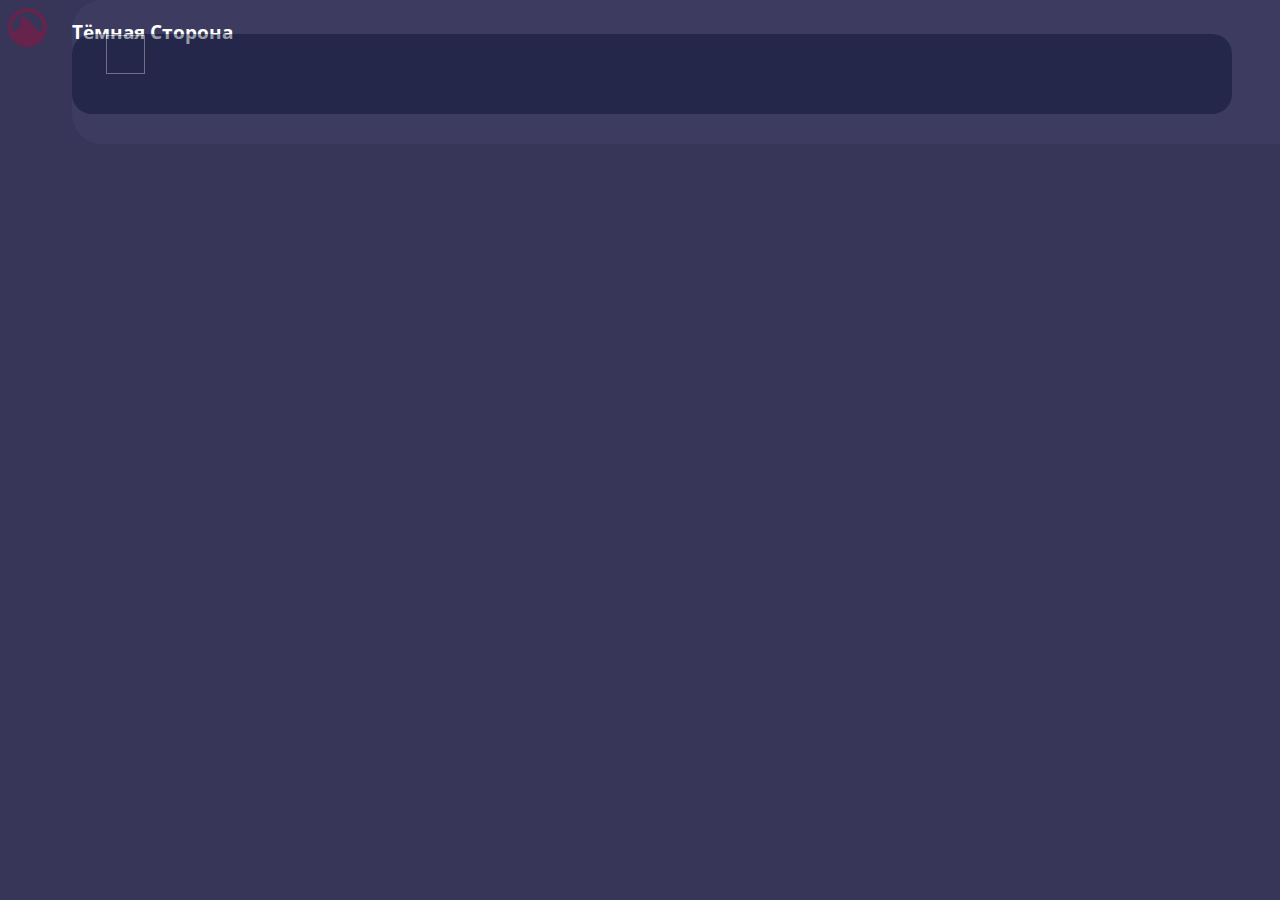
==== commit 58624d97: "Add files via upload" ====
--- a/album.html
+++ b/album.html
@@ -1,5 +1,6 @@
 <!DOCTYPE html>
 <html lang="ru">
+
 <head>
     <meta charset="UTF-8">
     <meta http-equiv="X-UA-Compatible" content="IE=edge">
@@ -17,18 +18,26 @@
 
 <body style="overflow-x: hidden;">
     <header class="d-flex flex-column flex-shrink-0" style="width: 72px;">
-        <a href="/music" class="d-block p-3 link-dark text-decoration-none"
-            data-bs-toggle="tooltip">
+        <a href="/music" class="d-block p-3 link-dark text-decoration-none" data-bs-toggle="tooltip">
             <img src="assets/audio.png" class="bi pe-none" width="39" height="39">
         </a>
     </header>
     <main>
-        <h3 class="my-4 ms-4">Тёмная Сторона</h3>
-        <div class="row">
-            <div class="album ms-3 me-1 col animate__animated animate__zoomIn"></div>
-            <ol class="col playlist"></ol>
+        <div class="back">
+            <h3 class="my-4 ms-4">Тёмная Сторона</h3>
+            <div class="row">
+                <div class="album ms-3 me-1 col animate__animated animate__zoomIn"></div>
+                <ol class="col playlist"></ol>
+            </div>
+            <div class="d-flex justify-content-center">
+                <div class="d-flex play d-none animate__animated animate__slideInUp">
+                    <img class="img-go">
+                    <img class="img-track ms-2" width="39px" height="39px">
+                    <span class="time ms-2"></span>
+                    <audio class="audio"></audio>
+                </div>
+            </div>
         </div>
-
     </main>
     <script src="https://cdn.jsdelivr.net/npm/bootstrap@5.3.0-alpha1/dist/js/bootstrap.bundle.min.js"
         integrity="sha384-w76AqPfDkMBDXo30jS1Sgez6pr3x5MlQ1ZAGC+nuZB+EYdgRZgiwxhTBTkF7CXvN"
--- a/css/index.css
+++ b/css/index.css
@@ -8,7 +8,7 @@
     background: #373658;
 }
 
-main {
+.back {
     position: absolute;
     height: 100%;
     background: #3D3B60;
@@ -45,7 +45,7 @@
     background: #792787;
     padding: 15px 85px 15px 15px;
     border-radius: 15px;
-    bottom: 15px;
+    top: 149px;
     left: 17px;
     opacity: .94;
 }
@@ -92,7 +92,7 @@
         width: 0;
         height: 0;
     }
-    main {
+    .back {
         left: 0;
     }
 }
--- a/css/albums.css
+++ b/css/albums.css
@@ -1,5 +1,5 @@
-@media (max-height: 844px) {
-    main {
+@media (max-height: 915px) {
+    .back {
         height: auto;
     }
 }
@@ -7,4 +7,24 @@
 .album {
     position: relative;
     max-width: 270px;
+}
+
+.play {
+    position: absolute;
+    width: 96%;
+    bottom: 30px;
+    background: #000B27;
+    height: 80px;
+    opacity: .4;
+    border-radius: 20px;
+}
+
+.row {
+    margin-bottom: 100px;
+}
+
+.img-go {
+    align-items: center;
+    height: 40px;
+    margin-left: 30px;
 }